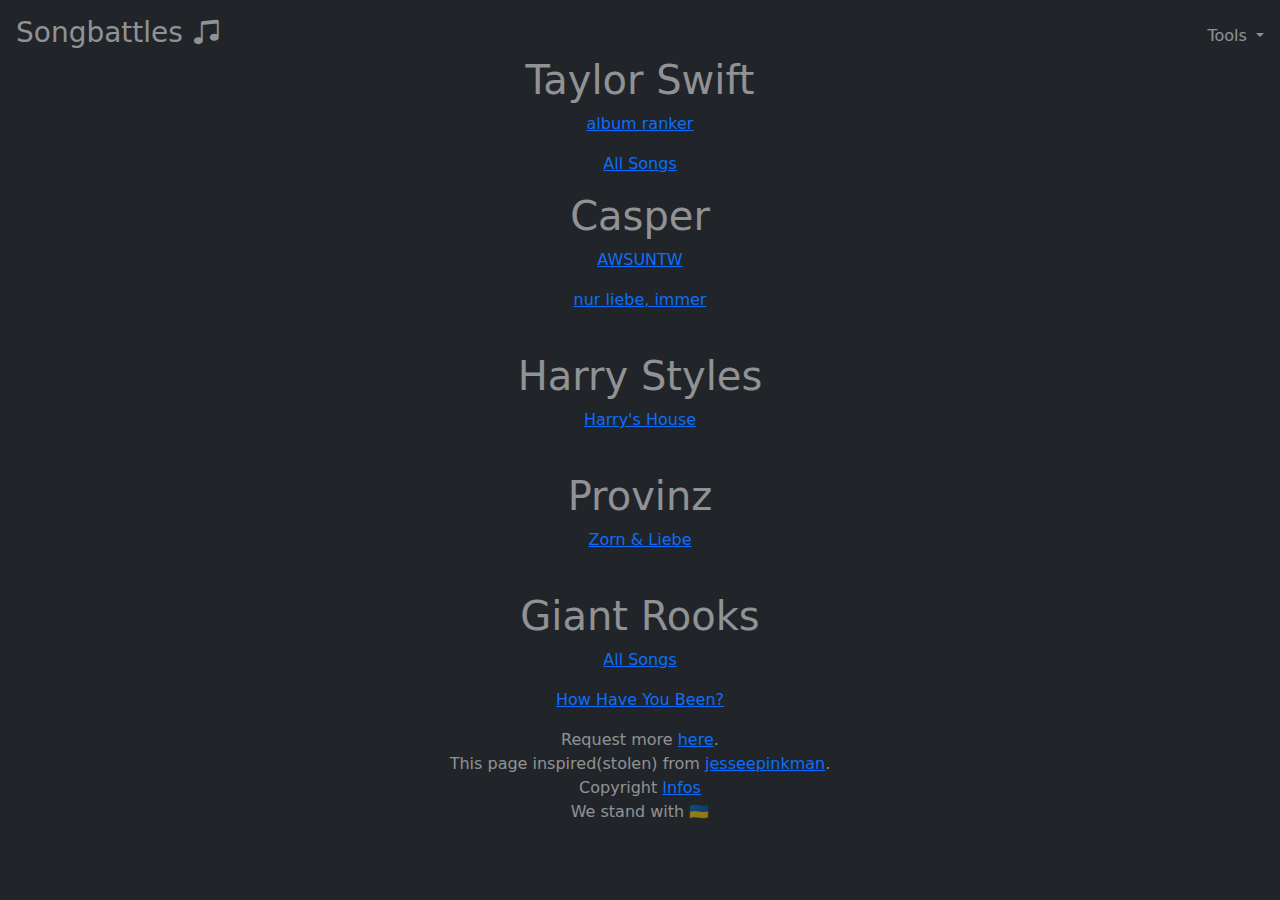
==== index.html @ 1f5881bf "add all Talyor Songs to start page" ====
<!DOCTYPE html>
<html lang="de">
  <head>
    <meta charset="UTF-8" />
    <title>Songbattles</title>
    <link href="assets/css/bs/bootstrap.min.css" rel="stylesheet" />
    <link href="assets/css/bs-icons/font/bootstrap-icons.min.css" rel="stylesheet"/>
    <!-- Bootstrap JS -->
    <script type="text/javascript" src="assets/js/bootstrap.bundle.min.js"></script>
    <link rel="icon" href="assets/favicon/favicon.ico" sizes="any"><!-- 32×32 -->
    <link rel="apple-touch-icon" href="assets/favicon/apple-touch-icon.png"><!-- 180×180 -->

    <!-- <link rel="manifest" href="assets/favicon/site.webmanifest"> -->
    <meta name="viewport" content="width=device-width, initial-scale=1">
  </head>
  <body class="d-flex h-100 text-center text-white-50 bg-dark">
    <div class="cover-container d-flex w-100 h-100 p-3 mx-auto flex-column">
      <header class="mb-auto">
        <div>
          <h3 class="float-md-start mb-0">Songbattles <i class="bi bi-music-note-beamed"></i></h3>
          <nav class="nav nav-masthead justify-content-center float-md-end">
           <!-- <a class="nav-link active" aria-current="page" href="#">Home</a> -->
           <ul class="navbar-nav mr-auto">
              <li class="nav-item dropdown">
              <a class="nav-link dropdown-toggle " href="#" id="navbarDropdown" role="button" data-bs-toggle="dropdown" data-toggle="dropdown" aria-haspopup="true" aria-expanded="false">
                Tools
              </a>
              <div class="dropdown-menu dropdown-menu-dark" aria-labelledby="navbarDropdown">
                <a class="dropdown-item" href="prozent/index.html">Prozentrechner</a>
              </div>
            </li>
          </ul>
          </nav>
        </div>
      </header>

      <h1>Taylor Swift</h1>
      <a href="taylor/tayloralbum.html"><p>album ranker</p></a>
      <a href="taylor/tayloralbum.html"><p>All Songs</p></a>

      <h1>Casper</h1>
      <a href="casper/AWSUNTW.html"><p>AWSUNTW</p></a>
      <a href="casper/NLI.html"><p>nur liebe, immer</p></a>
      <br />
      <h1>Harry Styles</h1>
      <a href="harry/House.html"><p>Harry's House</p></a>
      <br />
      <h1>Provinz</h1>
      <a href="provinz/zorn.html"><p>Zorn & Liebe</p></a>
      <br />
      <h1>Giant Rooks</h1>
      <a href="giant_rooks/Giant_Rooks.html"><p>All Songs</p></a>
      <a href="giant_rooks/HHYB.html"><p>How Have You Been?</p></a>


      <footer class="mt-auto bottom">
        <p>
          Request more
          <a href="https://github.com/T0biii/Songbattle/issues">here</a>.<br />
          This page inspired(stolen) from
          <a href="https://jesseepinkman.tumblr.com/">jesseepinkman</a>.<br />
          Copyright <a href="info.html">Infos</a>  <br />
          We stand with 🇺🇦
        </p>
      </footer>
    </div>
  </body>
</html>
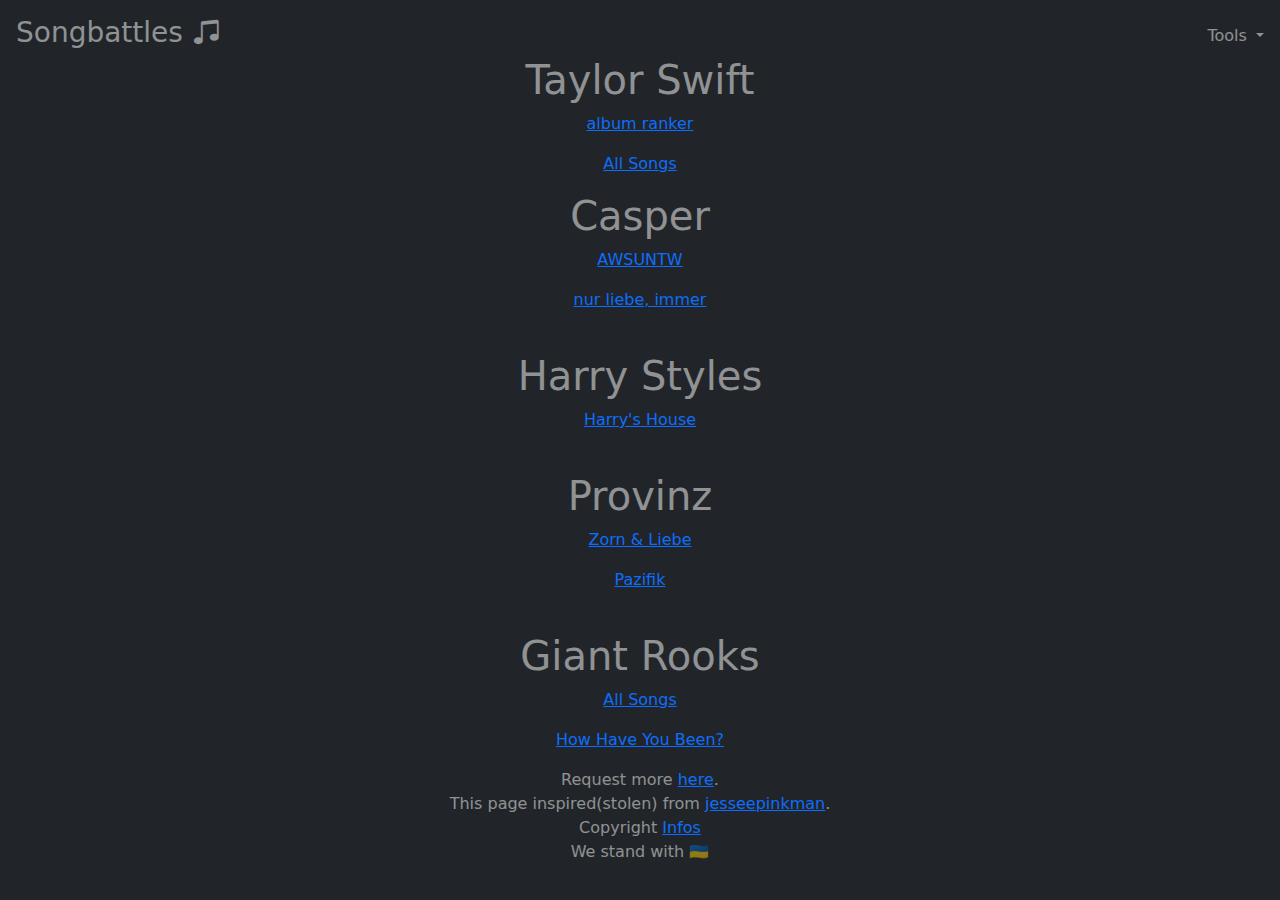
==== commit 8b1a9fe5: "add Pazifik" ====
--- a/index.html
+++ b/index.html
@@ -36,7 +36,7 @@
 
       <h1>Taylor Swift</h1>
       <a href="taylor/tayloralbum.html"><p>album ranker</p></a>
-      <a href="taylor/tayloralbum.html"><p>All Songs</p></a>
+      <a href="taylor/taylorsong.html"><p>All Songs</p></a>
 
       <h1>Casper</h1>
       <a href="casper/AWSUNTW.html"><p>AWSUNTW</p></a>
@@ -47,6 +47,7 @@
       <br />
       <h1>Provinz</h1>
       <a href="provinz/zorn.html"><p>Zorn & Liebe</p></a>
+      <a href="provinz/pazifik.html"><p>Pazifik</p></a>
       <br />
       <h1>Giant Rooks</h1>
       <a href="giant_rooks/Giant_Rooks.html"><p>All Songs</p></a>
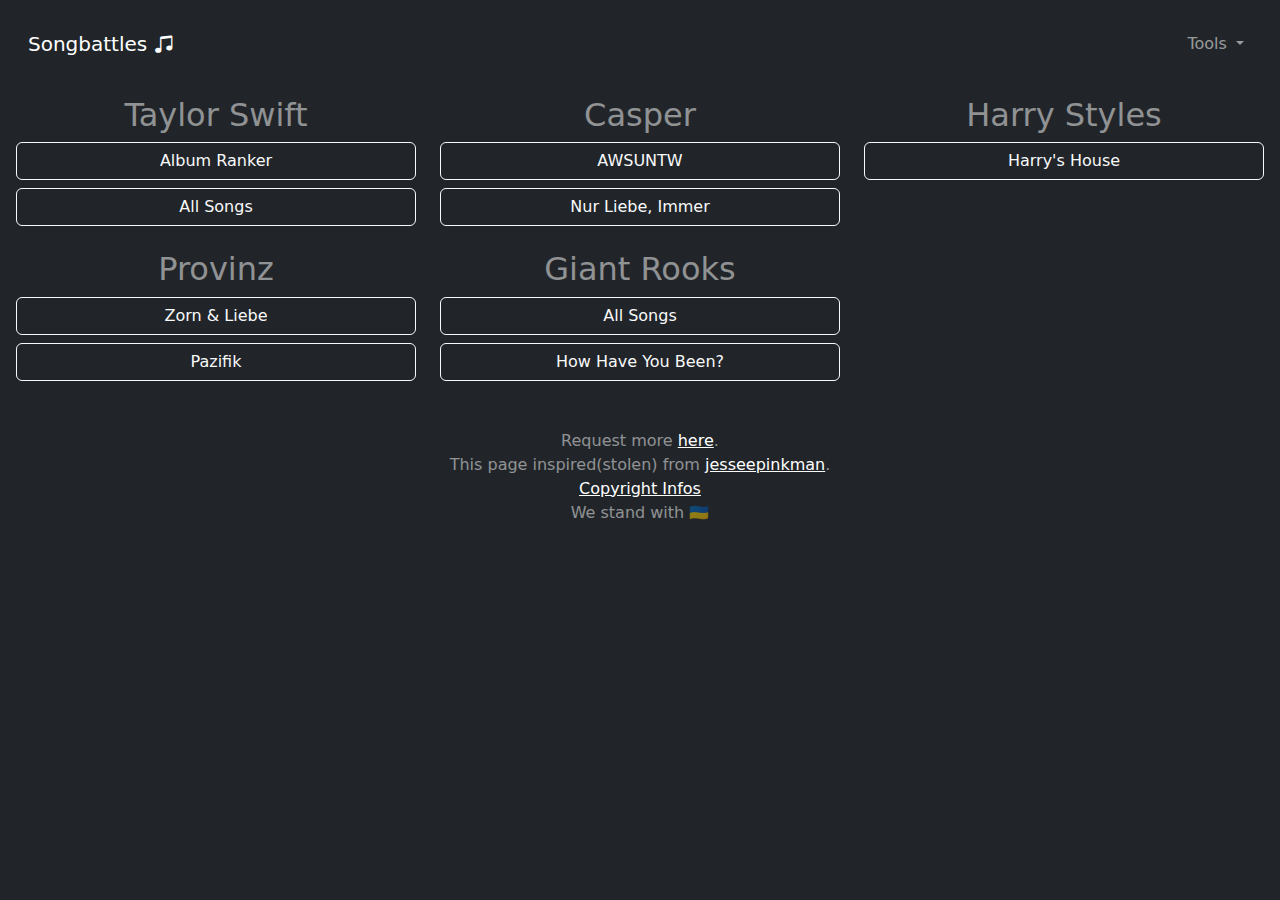
==== commit 41ba9b62: "make modern" ====
--- a/index.html
+++ b/index.html
@@ -3,64 +3,87 @@
   <head>
     <meta charset="UTF-8" />
     <title>Songbattles</title>
+    <meta name="description" content="Eine Sammlung von Songbattles verschiedener Künstler">
     <link href="assets/css/bs/bootstrap.min.css" rel="stylesheet" />
     <link href="assets/css/bs-icons/font/bootstrap-icons.min.css" rel="stylesheet"/>
     <!-- Bootstrap JS -->
     <script type="text/javascript" src="assets/js/bootstrap.bundle.min.js"></script>
+    
     <link rel="icon" href="assets/favicon/favicon.ico" sizes="any"><!-- 32×32 -->
     <link rel="apple-touch-icon" href="assets/favicon/apple-touch-icon.png"><!-- 180×180 -->
-
     <!-- <link rel="manifest" href="assets/favicon/site.webmanifest"> -->
     <meta name="viewport" content="width=device-width, initial-scale=1">
   </head>
   <body class="d-flex h-100 text-center text-white-50 bg-dark">
     <div class="cover-container d-flex w-100 h-100 p-3 mx-auto flex-column">
-      <header class="mb-auto">
-        <div>
-          <h3 class="float-md-start mb-0">Songbattles <i class="bi bi-music-note-beamed"></i></h3>
-          <nav class="nav nav-masthead justify-content-center float-md-end">
-           <!-- <a class="nav-link active" aria-current="page" href="#">Home</a> -->
-           <ul class="navbar-nav mr-auto">
-              <li class="nav-item dropdown">
-              <a class="nav-link dropdown-toggle " href="#" id="navbarDropdown" role="button" data-bs-toggle="dropdown" data-toggle="dropdown" aria-haspopup="true" aria-expanded="false">
-                Tools
-              </a>
-              <div class="dropdown-menu dropdown-menu-dark" aria-labelledby="navbarDropdown">
-                <a class="dropdown-item" href="prozent/index.html">Prozentrechner</a>
+      <header class="mb-4">
+        <nav class="navbar navbar-expand-lg navbar-dark">
+          <div class="container-fluid">
+            <h1 class="navbar-brand mb-0">Songbattles <i class="bi bi-music-note-beamed"></i></h1>
+            <div class="navbar-nav ms-auto">
+              <div class="nav-item dropdown">
+                <a class="nav-link dropdown-toggle" href="#" id="navbarDropdown" role="button" data-bs-toggle="dropdown" aria-expanded="false">
+                  Tools
+                </a>
+                <div class="dropdown-menu dropdown-menu-dark" aria-labelledby="navbarDropdown">
+                  <a class="dropdown-item" href="prozent/index.html">Prozentrechner</a>
+                </div>
               </div>
-            </li>
-          </ul>
-          </nav>
-        </div>
+            </div>
+          </div>
+        </nav>
       </header>
 
-      <h1>Taylor Swift</h1>
-      <a href="taylor/tayloralbum.html"><p>album ranker</p></a>
-      <a href="taylor/taylorsong.html"><p>All Songs</p></a>
+      <main class="flex-grow-1">
+        <div class="row row-cols-1 row-cols-md-2 row-cols-lg-3 g-4">
+          <section class="col">
+            <h2>Taylor Swift</h2>
+            <div class="d-grid gap-2">
+              <a href="taylor/tayloralbum.html" class="btn btn-outline-light">Album Ranker</a>
+              <a href="taylor/taylorsong.html" class="btn btn-outline-light">All Songs</a>
+            </div>
+          </section>
 
-      <h1>Casper</h1>
-      <a href="casper/AWSUNTW.html"><p>AWSUNTW</p></a>
-      <a href="casper/NLI.html"><p>nur liebe, immer</p></a>
-      <br />
-      <h1>Harry Styles</h1>
-      <a href="harry/House.html"><p>Harry's House</p></a>
-      <br />
-      <h1>Provinz</h1>
-      <a href="provinz/zorn.html"><p>Zorn & Liebe</p></a>
-      <a href="provinz/pazifik.html"><p>Pazifik</p></a>
-      <br />
-      <h1>Giant Rooks</h1>
-      <a href="giant_rooks/Giant_Rooks.html"><p>All Songs</p></a>
-      <a href="giant_rooks/HHYB.html"><p>How Have You Been?</p></a>
+          <section class="col">
+            <h2>Casper</h2>
+            <div class="d-grid gap-2">
+              <a href="casper/AWSUNTW.html" class="btn btn-outline-light">AWSUNTW</a>
+              <a href="casper/NLI.html" class="btn btn-outline-light">Nur Liebe, Immer</a>
+            </div>
+          </section>
 
+          <section class="col">
+            <h2>Harry Styles</h2>
+            <div class="d-grid gap-2">
+              <a href="harry/House.html" class="btn btn-outline-light">Harry's House</a>
+            </div>
+          </section>
 
-      <footer class="mt-auto bottom">
+          <section class="col">
+            <h2>Provinz</h2>
+            <div class="d-grid gap-2">
+              <a href="provinz/zorn.html" class="btn btn-outline-light">Zorn & Liebe</a>
+              <a href="provinz/pazifik.html" class="btn btn-outline-light">Pazifik</a>
+            </div>
+          </section>
+
+          <section class="col">
+            <h2>Giant Rooks</h2>
+            <div class="d-grid gap-2">
+              <a href="giant_rooks/Giant_Rooks.html" class="btn btn-outline-light">All Songs</a>
+              <a href="giant_rooks/HHYB.html" class="btn btn-outline-light">How Have You Been?</a>
+            </div>
+          </section>
+        </div>
+      </main>
+
+      <footer class="mt-5">
         <p>
           Request more
-          <a href="https://github.com/T0biii/Songbattle/issues">here</a>.<br />
+          <a href="https://github.com/T0biii/Songbattle/issues" class="text-white">here</a>.<br />
           This page inspired(stolen) from
-          <a href="https://jesseepinkman.tumblr.com/">jesseepinkman</a>.<br />
-          Copyright <a href="info.html">Infos</a>  <br />
+          <a href="https://jesseepinkman.tumblr.com/" class="text-white">jesseepinkman</a>.<br />
+          <a href="info.html" class="text-white">Copyright Infos</a><br />
           We stand with 🇺🇦
         </p>
       </footer>
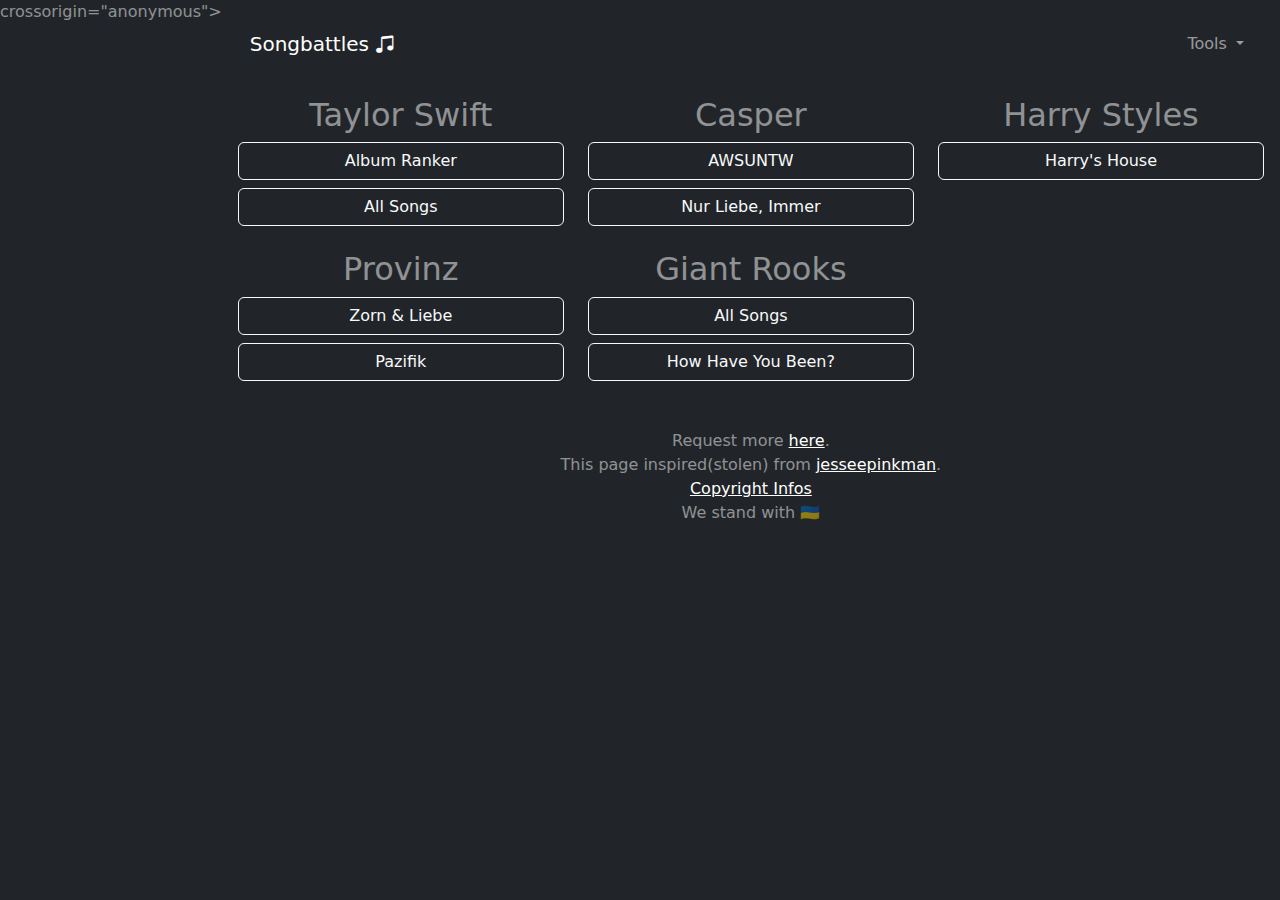
==== commit 80e9a04a: "Update index.html" ====
--- a/index.html
+++ b/index.html
@@ -13,6 +13,8 @@
     <link rel="apple-touch-icon" href="assets/favicon/apple-touch-icon.png"><!-- 180×180 -->
     <!-- <link rel="manifest" href="assets/favicon/site.webmanifest"> -->
     <meta name="viewport" content="width=device-width, initial-scale=1">
+
+     crossorigin="anonymous"></script>
   </head>
   <body class="d-flex h-100 text-center text-white-50 bg-dark">
     <div class="cover-container d-flex w-100 h-100 p-3 mx-auto flex-column">
@@ -25,7 +27,7 @@
                 <a class="nav-link dropdown-toggle" href="#" id="navbarDropdown" role="button" data-bs-toggle="dropdown" aria-expanded="false">
                   Tools
                 </a>
-                <div class="dropdown-menu dropdown-menu-dark" aria-labelledby="navbarDropdown">
+                <div class="dropdown-menu dropdown-menu-end dropdown-menu-dark" aria-labelledby="navbarDropdown">
                   <a class="dropdown-item" href="prozent/index.html">Prozentrechner</a>
                 </div>
               </div>
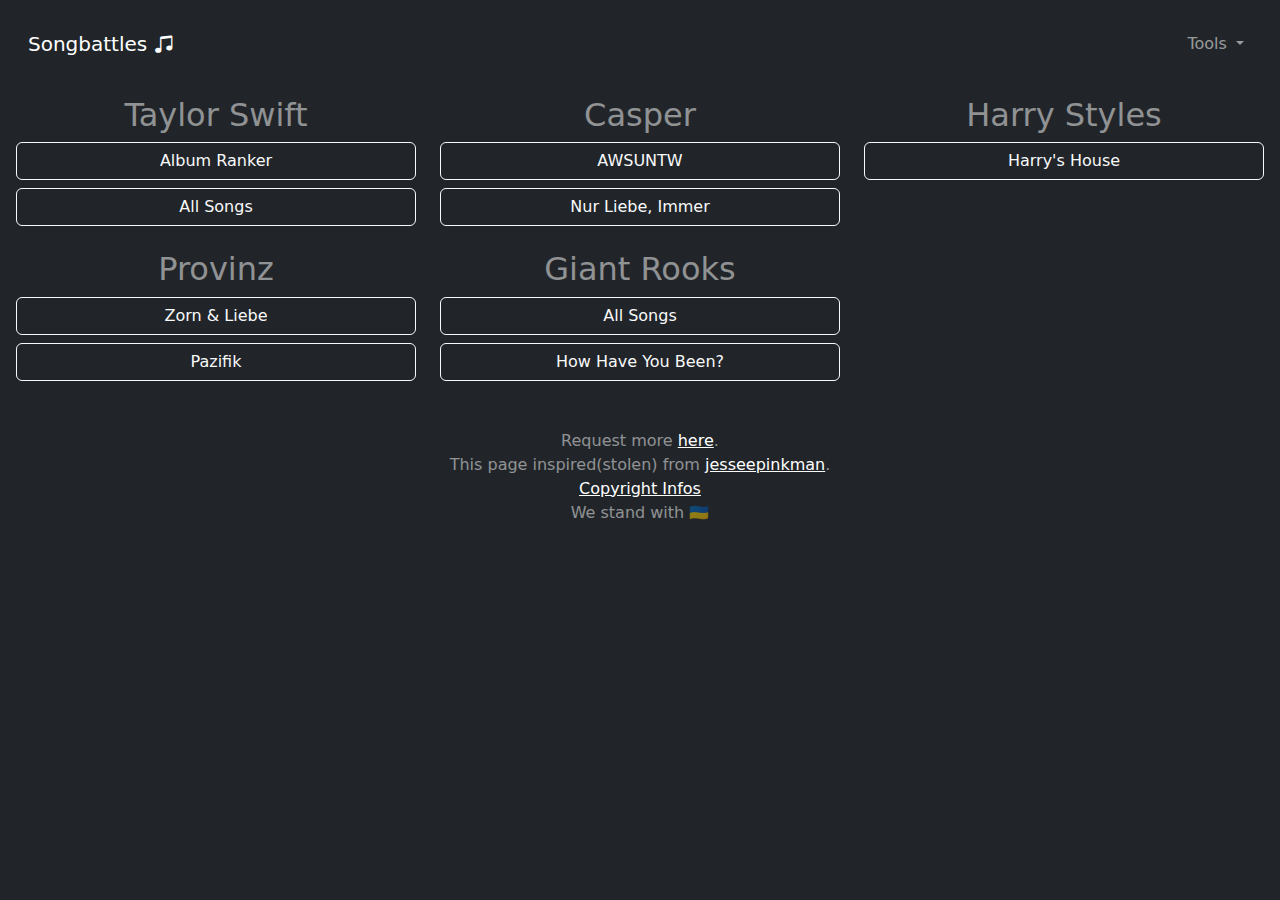
==== commit f630ebca: "Update index.html" ====
--- a/index.html
+++ b/index.html
@@ -14,7 +14,6 @@
     <!-- <link rel="manifest" href="assets/favicon/site.webmanifest"> -->
     <meta name="viewport" content="width=device-width, initial-scale=1">
 
-     crossorigin="anonymous"></script>
   </head>
   <body class="d-flex h-100 text-center text-white-50 bg-dark">
     <div class="cover-container d-flex w-100 h-100 p-3 mx-auto flex-column">
